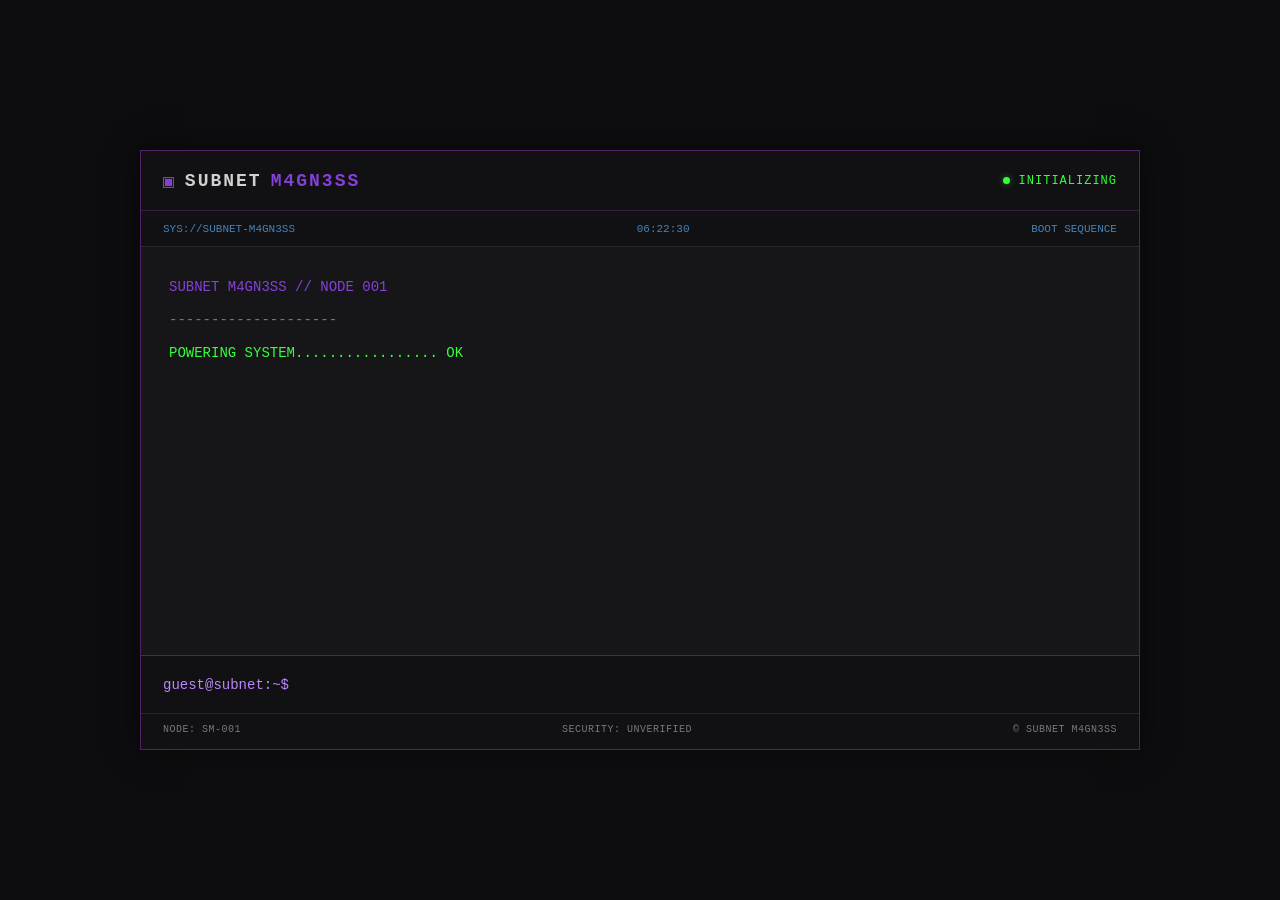
==== index.html @ 404f6293 "Set index.html as homepage" ====
<!DOCTYPE html>
<html lang="en">
<head>
    <meta charset="UTF-8">
    <meta name="viewport" content="width=device-width, initial-scale=1.0">
    <meta name="theme-color" content="#0D0D0F">
    <meta name="description" content="SUBNET M4GN3SS — Independent network node for fiction, interactive software, and transmissions.">

    <title>SUBNET M4GN3SS // NODE 001</title>

    <link rel="stylesheet" href="styles.css">
    <script src="scripts.js" defer></script>

    <style>
        /* Page layout */
        * {
            box-sizing: border-box;
        }

        html {
            min-height: 100%;
            background: #0D0D0F;
        }

        body {
            min-height: 100vh;
            margin: 0;
            padding: 32px 20px;
            display: flex;
            justify-content: center;
            align-items: center;
            background: #0D0D0F;
            color: #D0D0D0;
            font-family: "Courier New", monospace;
            font-size: 14px;
        }

        /* Terminal window */
        .terminal {
            width: 100%;
            max-width: 1000px;
            min-height: 600px;
            display: flex;
            flex-direction: column;
            overflow: hidden;
            background: #161619;
            border: 1px solid #522166;
            box-shadow: 0 0 30px #00000080;
        }

        /* Header */
        .terminal-header {
            min-height: 60px;
            padding: 16px 22px;
            display: flex;
            align-items: center;
            justify-content: space-between;
            gap: 16px;
            flex-wrap: wrap;
            background: #111113;
            border-bottom: 1px solid #33203B;
        }

        .brand {
            display: flex;
            align-items: center;
            gap: 9px;
            color: #D0D0D0;
            font-size: 18px;
            font-weight: bold;
            letter-spacing: 2px;
        }

        .brand-symbol,
        .accent {
            color: #8540d9;
        }

        .system-status {
            display: flex;
            align-items: center;
            gap: 9px;
            color: #35FF3C;
            font-size: 12px;
            letter-spacing: 1px;
        }

        .status-light {
            width: 7px;
            height: 7px;
            flex: 0 0 7px;
            border-radius: 50%;
            background: #35FF3C;
            box-shadow: 0 0 7px #35FF3C66;
        }

        /* System information bar */
        .system-bar {
            min-height: 36px;
            padding: 10px 22px;
            display: flex;
            justify-content: space-between;
            align-items: center;
            flex-wrap: wrap;
            gap: 10px 20px;
            background: #111113;
            border-bottom: 1px solid #29242D;
            color: #4682B8;
            font-size: 11px;
        }

        /* Industrial hazard stripe */
        .hazard-divider {
            height: 6px;
            flex: 0 0 6px;
            background: repeating-linear-gradient(
                45deg,
                #C9B800 0px,
                #C9B800 8px,
                #171719 8px,
                #171719 16px
            );
        }

        /* Terminal display */
        .terminal-output {
            flex: 1;
            min-height: 380px;
            padding: 28px;
            overflow-wrap: anywhere;
            background: #161619;
            color: #D0D0D0;
            line-height: 1.8;
        }

        .terminal-output p {
            margin: 0 0 8px;
        }

        .dim,
        .muted {
            color: #777780;
        }

        .success {
            color: #35FF3C;
        }

        .warning,
        .directory-name,
        .file-icon {
            color: #D8D400;
        }

        .error {
            color: #E15B5B;
        }

        .file-name {
            color: #D0D0D0;
        }

        /* Command input */
        .command-line {
            min-height: 58px;
            padding: 14px 22px;
            display: flex;
            align-items: center;
            gap: 12px;
            background: #111113;
            border-top: 1px solid #522166;
        }

        .prompt {
            flex: 0 0 auto;
            color: #BB86FC;
            white-space: nowrap;
        }

        #command-input {
            width: 100%;
            min-width: 0;
            padding: 0;
            border: none;
            outline: none;
            background: transparent;
            color: #35FF3C;
            caret-color: #35FF3C;
            font: inherit;
        }

        /* Footer */
        .terminal-footer {
            min-height: 36px;
            padding: 10px 22px;
            display: flex;
            justify-content: space-between;
            flex-wrap: wrap;
            gap: 8px 20px;
            background: #111113;
            border-top: 1px solid #29242D;
            color: #777780;
            font-size: 10px;
            letter-spacing: 0.5px;
        }

        ::selection {
            background: #BB86FC44;
            color: #FFFFFF;
        }

        /* Small screens */
        @media (max-width: 600px) {
            body {
                padding: 0;
                align-items: stretch;
            }

            .terminal {
                min-height: 100vh;
                border-left: none;
                border-right: none;
            }

            .terminal-header {
                padding: 16px;
            }

            .brand {
                font-size: 15px;
                letter-spacing: 1px;
            }

            .system-bar {
                padding: 10px 16px;
                font-size: 10px;
            }

            .terminal-output {
                padding: 22px 16px;
            }

            .command-line {
                padding: 14px 16px;
                gap: 8px;
            }

            .prompt {
                font-size: 12px;
            }

            .terminal-footer {
                padding: 12px 16px;
            }
        }
    </style>
</head>

<body>
    <main class="terminal">

        <header class="terminal-header">
            <div class="brand">
                <span class="brand-symbol" aria-hidden="true">▣</span>
                <span>SUBNET</span>
                <span class="accent">M4GN3SS</span>
            </div>

            <div class="system-status">
                <span class="status-light" aria-hidden="true"></span>
                <span id="node-status">INITIALIZING</span>
            </div>
        </header>

        <section class="system-bar" aria-label="System information">
            <span>SYS://SUBNET-M4GN3SS</span>
            <span id="clock">00:00:00</span>
            <span id="access-status">BOOT SEQUENCE</span>
        </section>

        <div aria-hidden="true"></div>

        <section
            class="terminal-output"
            id="terminal-output"
            aria-label="Terminal output"
            aria-live="polite"
            aria-relevant="additions"
        >
            <p class="dim">SUBNET M4GN3SS // NODE 001</p>
            <p class="dim">INDEPENDENT ARCHIVE TERMINAL</p>
            <br>
            <p class="success">CONNECTION ESTABLISHED.</p>
            <p>Network node is operational.</p>
            <p>Enter <span class="warning">help</span> to list available commands.</p>
            <br>
        </section>

        <form
            class="command-line"
            id="command-form"
            autocomplete="off"
        >
            <label class="prompt" id="prompt" for="command-input">guest@subnet:~$</label>

            <input
                type="text"
                id="command-input"
                name="command"
                spellcheck="false"
                autocapitalize="off"
                autocomplete="off"
                autofocus
                aria-label="Enter a terminal command"
            >
        </form>

        <footer class="terminal-footer">
            <span>NODE: SM-001</span>
            <span>SECURITY: UNVERIFIED</span>
            <span>© SUBNET M4GN3SS</span>
        </footer>

    </main>
</body>
</html>
---- styles.css ----
css
:root {
    --bg-color: #0D0D0F;
    --surface-color: #161619;
    --accent-color: #BB86FC;
    --accent-color2: #35FF3C;
    --accent-color3: #D8D400;
    --accent-color4: #E15B5B;
    --accent-color5: #4682B8;
    --text-color: #D0D0D0;
    --text-muted: #777780;
    --border-color: #522166;
}

/* Overall page */
body {
    background: var(--bg-color);
    color: var(--text-color);
}

/* Main terminal window */
.terminal {
    background: var(--surface-color);
    border: 1px solid var(--border-color);
    box-shadow: 0 0 24px #00000080;
}

/* Header and branding */
.terminal-header {
    background: #111113;
    border-bottom: 1px solid #33203B;
}

.brand {
    color: var(--text-color);
}

.brand-symbol,
.accent {
    color: var(--accent-color);
}

/* System information */
.system-bar {
    background: #111113;
    color: var(--accent-color5);
    border-bottom: 1px solid #29242D;
}

.system-status {
    color: var(--accent-color2);
}

.status-light {
    background: var(--accent-color2);
    box-shadow: 0 0 5px #35FF3C66;
}

/* Terminal text */
.terminal-output {
    color: var(--text-color);
}

.ascii-logo {
    color: var(--accent-color);
    text-shadow: 0 0 8px #BB86FC22;
}

.dim,
.muted {
    color: var(--text-muted);
}

/* Semantic colors */
.success {
    color: var(--accent-color2);
}

.warning,
.directory-name,
.file-icon {
    color: var(--accent-color3);
}

.error {
    color: var(--accent-color4);
}

.file-name {
    color: var(--text-color);
}

/* Command input */
.command-line {
    background: #111113;
    border-top: 1px solid var(--border-color);
}

.prompt {
    color: var(--accent-color);
}

#command-input {
    background: transparent;
    color: var(--accent-color2);
    caret-color: var(--accent-color2);
}

/* Footer */
.terminal-footer {
    background: #111113;
    color: var(--text-muted);
    border-top: 1px solid #29242D;
}

/* Keep the terminal readable */
#command-input:focus {
    outline: none;
}

::selection {
    background: #BB86FC44;
    color: #FFFFFF;
}
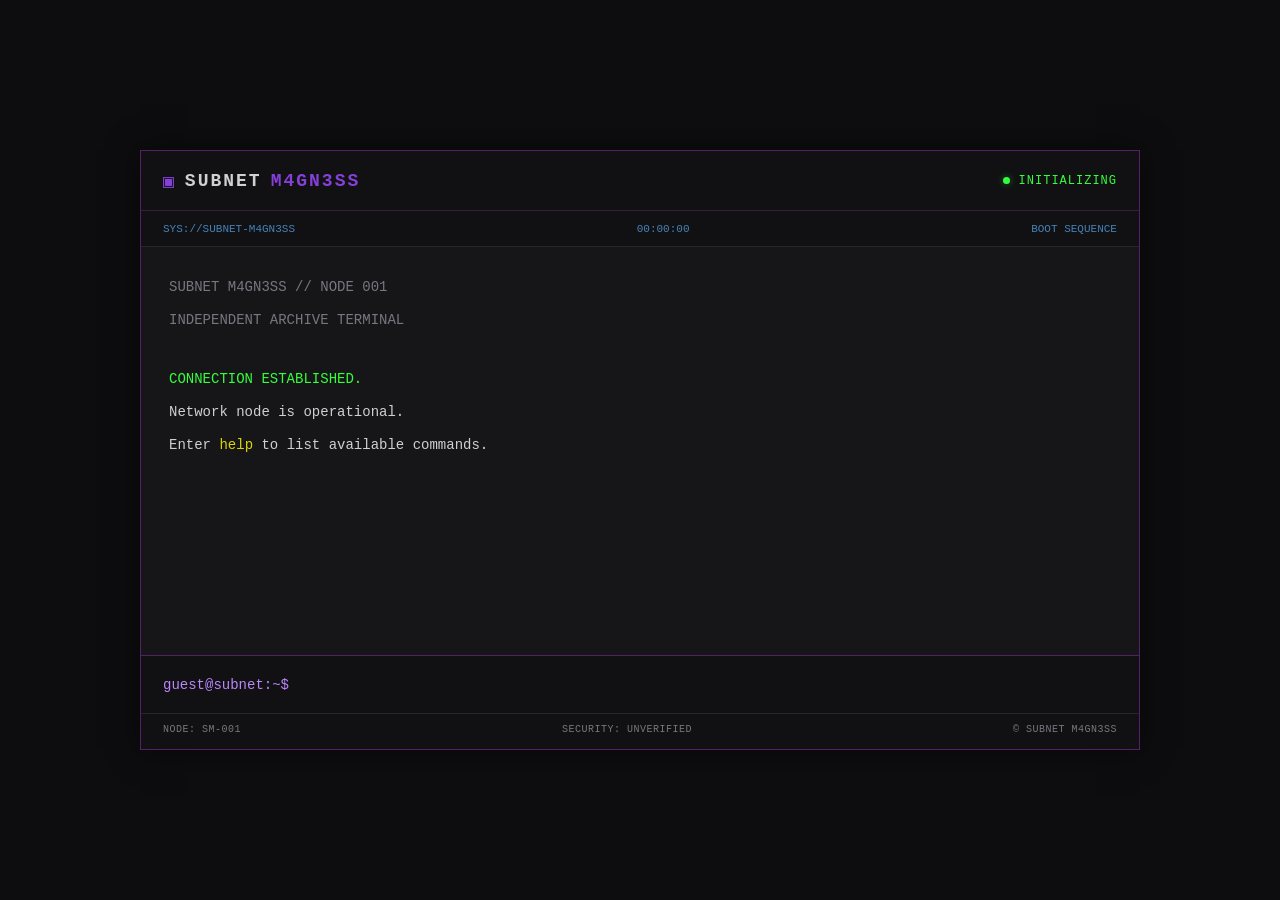
==== commit e157cec2: "added node navigation system" ====
--- a/index.html
+++ b/index.html
@@ -10,7 +10,7 @@
     <title>SUBNET M4GN3SS // NODE 001</title>
 
     <link rel="stylesheet" href="styles.css">
-    <script src="scripts.js" defer></script>
+    <script src="js/scripts.js" defer></script>
 
     <style>
         /* Page layout */
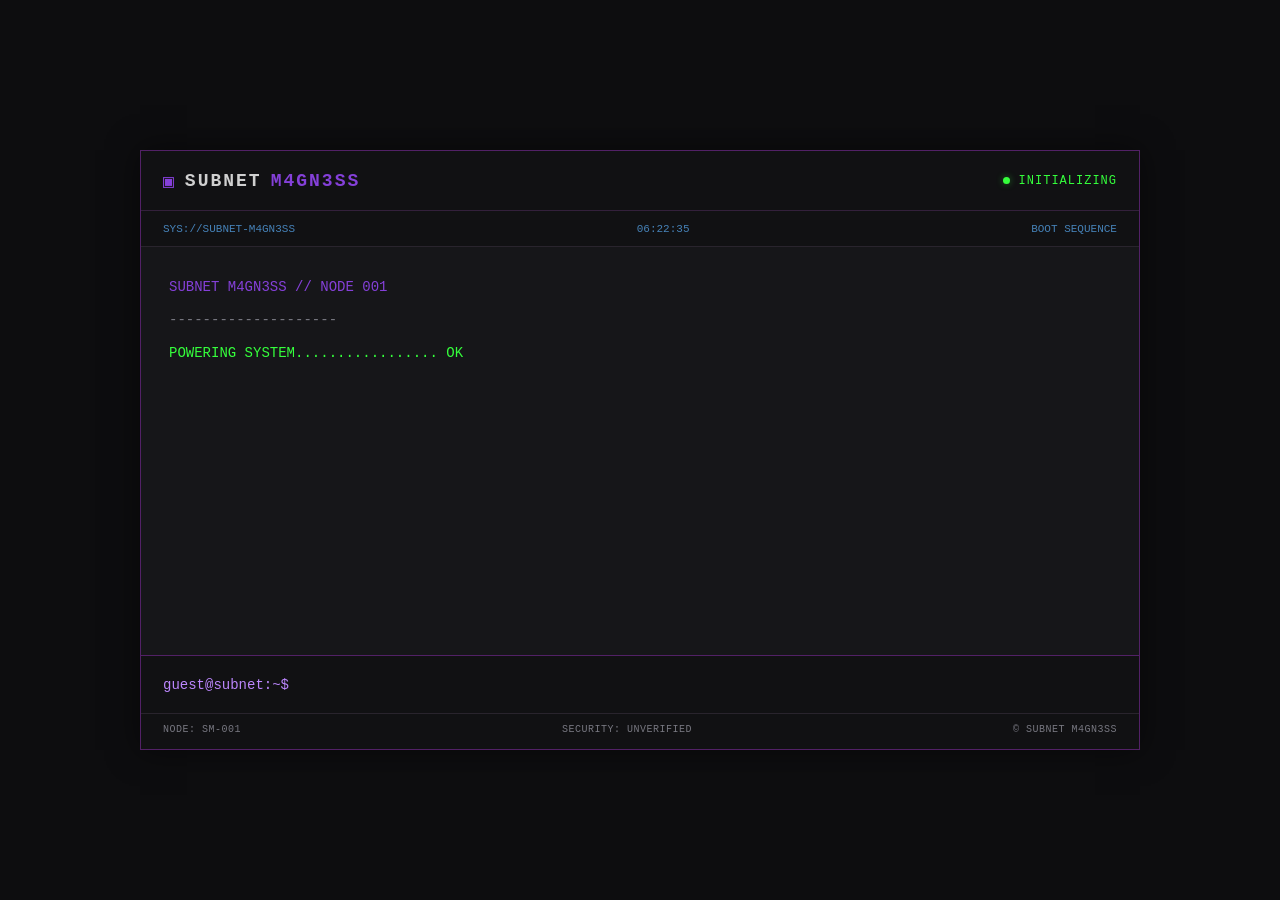
==== commit 61a21151: "added node navigation system" ====
--- a/index.html
+++ b/index.html
@@ -10,7 +10,7 @@
     <title>SUBNET M4GN3SS // NODE 001</title>
 
     <link rel="stylesheet" href="styles.css">
-    <script src="js/scripts.js" defer></script>
+    <script type="module" src="./js/scripts.js"></script>
 
     <style>
         /* Page layout */
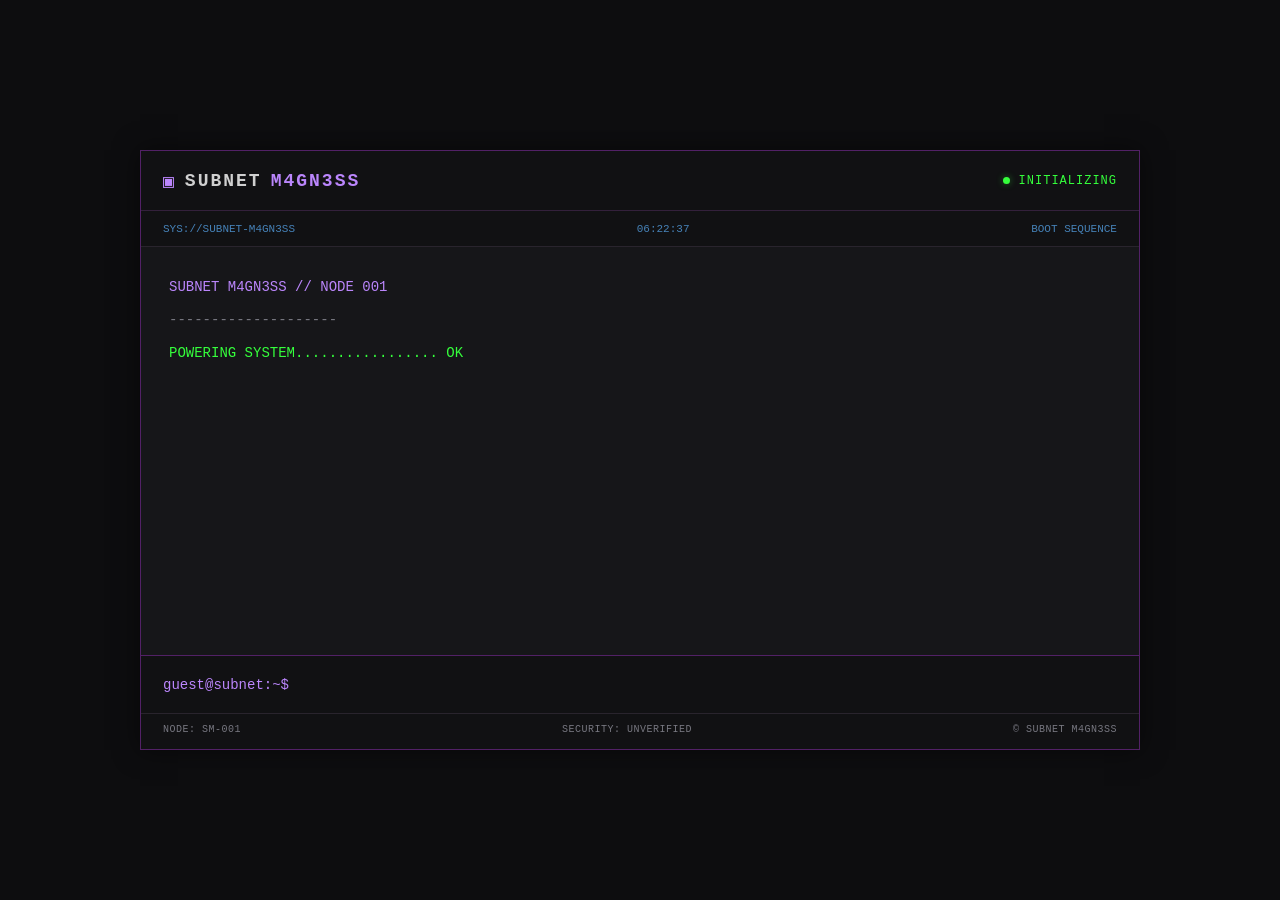
==== commit 257b22e7: "updated logic; added node styling" ====
--- a/index.html
+++ b/index.html
@@ -11,250 +11,6 @@
 
     <link rel="stylesheet" href="styles.css">
     <script type="module" src="./js/scripts.js"></script>
-
-    <style>
-        /* Page layout */
-        * {
-            box-sizing: border-box;
-        }
-
-        html {
-            min-height: 100%;
-            background: #0D0D0F;
-        }
-
-        body {
-            min-height: 100vh;
-            margin: 0;
-            padding: 32px 20px;
-            display: flex;
-            justify-content: center;
-            align-items: center;
-            background: #0D0D0F;
-            color: #D0D0D0;
-            font-family: "Courier New", monospace;
-            font-size: 14px;
-        }
-
-        /* Terminal window */
-        .terminal {
-            width: 100%;
-            max-width: 1000px;
-            min-height: 600px;
-            display: flex;
-            flex-direction: column;
-            overflow: hidden;
-            background: #161619;
-            border: 1px solid #522166;
-            box-shadow: 0 0 30px #00000080;
-        }
-
-        /* Header */
-        .terminal-header {
-            min-height: 60px;
-            padding: 16px 22px;
-            display: flex;
-            align-items: center;
-            justify-content: space-between;
-            gap: 16px;
-            flex-wrap: wrap;
-            background: #111113;
-            border-bottom: 1px solid #33203B;
-        }
-
-        .brand {
-            display: flex;
-            align-items: center;
-            gap: 9px;
-            color: #D0D0D0;
-            font-size: 18px;
-            font-weight: bold;
-            letter-spacing: 2px;
-        }
-
-        .brand-symbol,
-        .accent {
-            color: #8540d9;
-        }
-
-        .system-status {
-            display: flex;
-            align-items: center;
-            gap: 9px;
-            color: #35FF3C;
-            font-size: 12px;
-            letter-spacing: 1px;
-        }
-
-        .status-light {
-            width: 7px;
-            height: 7px;
-            flex: 0 0 7px;
-            border-radius: 50%;
-            background: #35FF3C;
-            box-shadow: 0 0 7px #35FF3C66;
-        }
-
-        /* System information bar */
-        .system-bar {
-            min-height: 36px;
-            padding: 10px 22px;
-            display: flex;
-            justify-content: space-between;
-            align-items: center;
-            flex-wrap: wrap;
-            gap: 10px 20px;
-            background: #111113;
-            border-bottom: 1px solid #29242D;
-            color: #4682B8;
-            font-size: 11px;
-        }
-
-        /* Industrial hazard stripe */
-        .hazard-divider {
-            height: 6px;
-            flex: 0 0 6px;
-            background: repeating-linear-gradient(
-                45deg,
-                #C9B800 0px,
-                #C9B800 8px,
-                #171719 8px,
-                #171719 16px
-            );
-        }
-
-        /* Terminal display */
-        .terminal-output {
-            flex: 1;
-            min-height: 380px;
-            padding: 28px;
-            overflow-wrap: anywhere;
-            background: #161619;
-            color: #D0D0D0;
-            line-height: 1.8;
-        }
-
-        .terminal-output p {
-            margin: 0 0 8px;
-        }
-
-        .dim,
-        .muted {
-            color: #777780;
-        }
-
-        .success {
-            color: #35FF3C;
-        }
-
-        .warning,
-        .directory-name,
-        .file-icon {
-            color: #D8D400;
-        }
-
-        .error {
-            color: #E15B5B;
-        }
-
-        .file-name {
-            color: #D0D0D0;
-        }
-
-        /* Command input */
-        .command-line {
-            min-height: 58px;
-            padding: 14px 22px;
-            display: flex;
-            align-items: center;
-            gap: 12px;
-            background: #111113;
-            border-top: 1px solid #522166;
-        }
-
-        .prompt {
-            flex: 0 0 auto;
-            color: #BB86FC;
-            white-space: nowrap;
-        }
-
-        #command-input {
-            width: 100%;
-            min-width: 0;
-            padding: 0;
-            border: none;
-            outline: none;
-            background: transparent;
-            color: #35FF3C;
-            caret-color: #35FF3C;
-            font: inherit;
-        }
-
-        /* Footer */
-        .terminal-footer {
-            min-height: 36px;
-            padding: 10px 22px;
-            display: flex;
-            justify-content: space-between;
-            flex-wrap: wrap;
-            gap: 8px 20px;
-            background: #111113;
-            border-top: 1px solid #29242D;
-            color: #777780;
-            font-size: 10px;
-            letter-spacing: 0.5px;
-        }
-
-        ::selection {
-            background: #BB86FC44;
-            color: #FFFFFF;
-        }
-
-        /* Small screens */
-        @media (max-width: 600px) {
-            body {
-                padding: 0;
-                align-items: stretch;
-            }
-
-            .terminal {
-                min-height: 100vh;
-                border-left: none;
-                border-right: none;
-            }
-
-            .terminal-header {
-                padding: 16px;
-            }
-
-            .brand {
-                font-size: 15px;
-                letter-spacing: 1px;
-            }
-
-            .system-bar {
-                padding: 10px 16px;
-                font-size: 10px;
-            }
-
-            .terminal-output {
-                padding: 22px 16px;
-            }
-
-            .command-line {
-                padding: 14px 16px;
-                gap: 8px;
-            }
-
-            .prompt {
-                font-size: 12px;
-            }
-
-            .terminal-footer {
-                padding: 12px 16px;
-            }
-        }
-    </style>
 </head>
 
 <body>
--- a/styles.css
+++ b/styles.css
@@ -1,4 +1,3 @@
-css
 :root {
     --bg-color: #0D0D0F;
     --surface-color: #161619;
@@ -10,16 +9,41 @@
     --text-color: #D0D0D0;
     --text-muted: #777780;
     --border-color: #522166;
+    --header-color: #111113;
+    --subtle-border-color: #29242D;
 }
 
 /* Overall page */
+* {
+    box-sizing: border-box;
+}
+
+html {
+    min-height: 100%;
+    background: var(--bg-color);
+}
+
 body {
+    min-height: 100vh;
+    margin: 0;
+    padding: 32px 20px;
+    display: flex;
+    justify-content: center;
+    align-items: center;
     background: var(--bg-color);
     color: var(--text-color);
+    font-family: "Courier New", monospace;
+    font-size: 14px;
 }
 
 /* Main terminal window */
 .terminal {
+    width: 100%;
+    max-width: 1000px;
+    min-height: 600px;
+    display: flex;
+    flex-direction: column;
+    overflow: hidden;
     background: var(--surface-color);
     border: 1px solid var(--border-color);
     box-shadow: 0 0 24px #00000080;
@@ -27,51 +51,105 @@
 
 /* Header and branding */
 .terminal-header {
-    background: #111113;
+    min-height: 60px;
+    padding: 16px 22px;
+    display: flex;
+    align-items: center;
+    justify-content: space-between;
+    gap: 16px;
+    flex-wrap: wrap;
+    background: var(--header-color);
     border-bottom: 1px solid #33203B;
 }
 
 .brand {
-    color: var(--text-color);
+    display: flex;
+    align-items: center;
+    gap: 9px;
+    color: var(--text-color);
+    font-size: 18px;
+    font-weight: bold;
+    letter-spacing: 2px;
 }
 
 .brand-symbol,
-.accent {
-    color: var(--accent-color);
-}
-
-/* System information */
-.system-bar {
-    background: #111113;
-    color: var(--accent-color5);
-    border-bottom: 1px solid #29242D;
-}
-
-.system-status {
-    color: var(--accent-color2);
-}
-
-.status-light {
-    background: var(--accent-color2);
-    box-shadow: 0 0 5px #35FF3C66;
-}
-
-/* Terminal text */
-.terminal-output {
-    color: var(--text-color);
-}
-
+.accent,
 .ascii-logo {
     color: var(--accent-color);
+}
+
+.ascii-logo {
     text-shadow: 0 0 8px #BB86FC22;
 }
 
+/* System status */
+.system-status {
+    display: flex;
+    align-items: center;
+    gap: 9px;
+    color: var(--accent-color2);
+    font-size: 12px;
+    letter-spacing: 1px;
+}
+
+.status-light {
+    width: 7px;
+    height: 7px;
+    flex: 0 0 7px;
+    border-radius: 50%;
+    background: var(--accent-color2);
+    box-shadow: 0 0 7px #35FF3C66;
+}
+
+/* System information bar */
+.system-bar {
+    min-height: 36px;
+    padding: 10px 22px;
+    display: flex;
+    justify-content: space-between;
+    align-items: center;
+    flex-wrap: wrap;
+    gap: 10px 20px;
+    background: var(--header-color);
+    border-bottom: 1px solid var(--subtle-border-color);
+    color: var(--accent-color5);
+    font-size: 11px;
+}
+
+/* Industrial hazard stripe */
+.hazard-divider {
+    height: 6px;
+    flex: 0 0 6px;
+    background: repeating-linear-gradient(
+        45deg,
+        var(--accent-color3) 0px,
+        var(--accent-color3) 8px,
+        #171719 8px,
+        #171719 16px
+    );
+}
+
+/* Terminal display */
+.terminal-output {
+    flex: 1;
+    min-height: 380px;
+    padding: 28px;
+    overflow-wrap: anywhere;
+    background: var(--surface-color);
+    color: var(--text-color);
+    line-height: 1.8;
+}
+
+.terminal-output p {
+    margin: 0 0 8px;
+}
+
+/* Semantic text colors */
 .dim,
 .muted {
     color: var(--text-muted);
 }
 
-/* Semantic colors */
 .success {
     color: var(--accent-color2);
 }
@@ -92,33 +170,99 @@
 
 /* Command input */
 .command-line {
-    background: #111113;
+    min-height: 58px;
+    padding: 14px 22px;
+    display: flex;
+    align-items: center;
+    gap: 12px;
+    background: var(--header-color);
     border-top: 1px solid var(--border-color);
 }
 
 .prompt {
+    flex: 0 0 auto;
     color: var(--accent-color);
+    white-space: nowrap;
 }
 
 #command-input {
+    width: 100%;
+    min-width: 0;
+    padding: 0;
+    border: none;
+    outline: none;
     background: transparent;
     color: var(--accent-color2);
     caret-color: var(--accent-color2);
+    font: inherit;
+}
+
+#command-input:focus {
+    outline: none;
 }
 
 /* Footer */
 .terminal-footer {
-    background: #111113;
+    min-height: 36px;
+    padding: 10px 22px;
+    display: flex;
+    justify-content: space-between;
+    flex-wrap: wrap;
+    gap: 8px 20px;
+    background: var(--header-color);
+    border-top: 1px solid var(--subtle-border-color);
     color: var(--text-muted);
-    border-top: 1px solid #29242D;
-}
-
-/* Keep the terminal readable */
-#command-input:focus {
-    outline: none;
-}
-
+    font-size: 10px;
+    letter-spacing: 0.5px;
+}
+
+/* Text selection */
 ::selection {
     background: #BB86FC44;
     color: #FFFFFF;
 }
+
+/* Small screens */
+@media (max-width: 600px) {
+    body {
+        padding: 0;
+        align-items: stretch;
+    }
+
+    .terminal {
+        min-height: 100vh;
+        border-left: none;
+        border-right: none;
+    }
+
+    .terminal-header {
+        padding: 16px;
+    }
+
+    .brand {
+        font-size: 15px;
+        letter-spacing: 1px;
+    }
+
+    .system-bar {
+        padding: 10px 16px;
+        font-size: 10px;
+    }
+
+    .terminal-output {
+        padding: 22px 16px;
+    }
+
+    .command-line {
+        padding: 14px 16px;
+        gap: 8px;
+    }
+
+    .prompt {
+        font-size: 12px;
+    }
+
+    .terminal-footer {
+        padding: 12px 16px;
+    }
+}
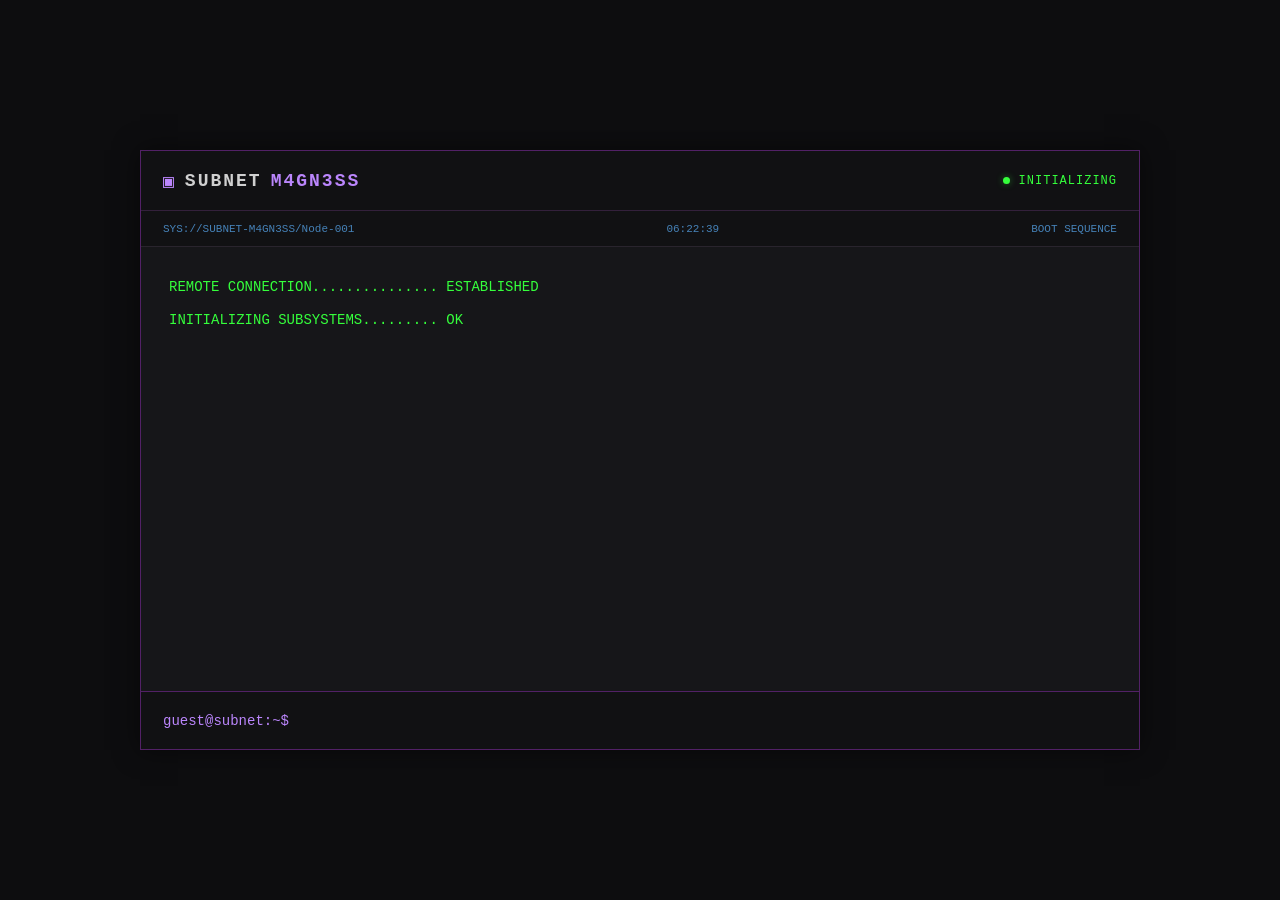
==== commit 537b51be: "updated logic; added node styling" ====
--- a/index.html
+++ b/index.html
@@ -5,7 +5,7 @@
     <meta charset="UTF-8">
     <meta name="viewport" content="width=device-width, initial-scale=1.0">
     <meta name="theme-color" content="#0D0D0F">
-    <meta name="description" content="SUBNET M4GN3SS — Independent network node for fiction, interactive software, and transmissions.">
+    <meta name="description" content="SUBNET M4GN3SS">
 
     <title>SUBNET M4GN3SS // NODE 001</title>
 
@@ -30,7 +30,7 @@
         </header>
 
         <section class="system-bar" aria-label="System information">
-            <span>SYS://SUBNET-M4GN3SS</span>
+            <span>SYS://SUBNET-M4GN3SS/Node-001</span>
             <span id="clock">00:00:00</span>
             <span id="access-status">BOOT SEQUENCE</span>
         </section>
@@ -71,13 +71,7 @@
                 aria-label="Enter a terminal command"
             >
         </form>
-
-        <footer class="terminal-footer">
-            <span>NODE: SM-001</span>
-            <span>SECURITY: UNVERIFIED</span>
-            <span>© SUBNET M4GN3SS</span>
         </footer>
-
     </main>
 </body>
 </html>
--- a/styles.css
+++ b/styles.css
@@ -116,19 +116,6 @@
     font-size: 11px;
 }
 
-/* Industrial hazard stripe */
-.hazard-divider {
-    height: 6px;
-    flex: 0 0 6px;
-    background: repeating-linear-gradient(
-        45deg,
-        var(--accent-color3) 0px,
-        var(--accent-color3) 8px,
-        #171719 8px,
-        #171719 16px
-    );
-}
-
 /* Terminal display */
 .terminal-output {
     flex: 1;
